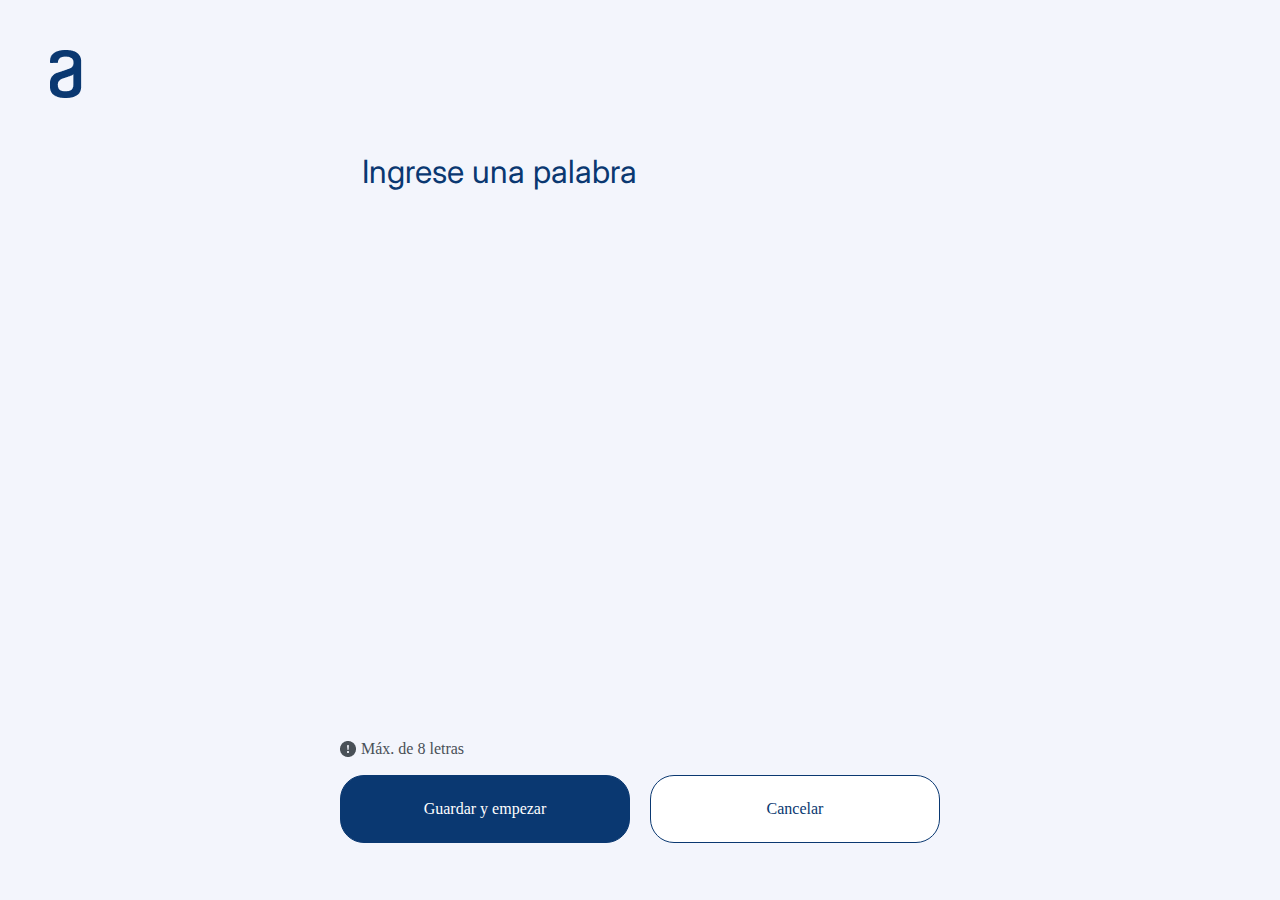
==== nuevapalabra.html @ d841c258 "Página para añadir palabra personalizada agregada" ====
<!DOCTYPE html>
<html lang="es">
  <head>
    <meta charset="UTF-8" />
    <meta http-equiv="X-UA-Compatible" content="IE=edge" />
    <meta name="viewport" content="width=device-width, initial-scale=1.0" />
    <title>Desafío 2 - Alura - Ahorcado</title>
    <link rel="preconnect" href="https://fonts.googleapis.com" />
    <link rel="preconnect" href="https://fonts.gstatic.com" crossorigin />
    <link
      href="https://fonts.googleapis.com/css2?family=Inter&display=swap"
      rel="stylesheet"
    />
    <link rel="stylesheet" href="estilos/normalize.css" />
    <link rel="stylesheet" href="estilos/styles.css" />
  </head>
  <body>
    <header>
      <div class="contenedor-logo">
        <img loading="lazy"" src="img/logo.png" alt="Logo Alura">
      </div>
    </header>

    <section class="contenedor-palabra-modificada">
      <textarea
        class="palabra-nueva"
        cols="10"
        rows="10"
        placeholder="Ingrese una palabra"
        required
      /></textarea>

      <div class="contenedor-botones-advertencia">
        <div class="advertencia">
          <img loading="lazy" src="img/Admiracion.png" alt="Signo admiración" />
          <p>Máx. de 8 letras</p>
        </div>
        <div class="contenedor-botones">
          <a class="botones-inicio" href="#">Guardar y empezar</a>
          <a class="botones-inicio" href="index.html">Cancelar</a>
        </div>
      </div>
    </section>
  </body>
</html>
---- estilos/styles.css ----
:root {
  --azulOscuro: #0a3871;
  --azulClaro: #f3f5fc;
  --grisClaro: #d8dfe8;
  --grisLigero: #e5e5e5;
  --grisOscuro: #495057;
  --blanco: #ffffff;
  --negro: #000000;
}
/* apply a natural box layout model to all elements, but allowing components to change */
html {
  box-sizing: border-box;
  font-size: 62.5%;
}
*,
*:before,
*:after {
  box-sizing: inherit;
}
body {
  margin: 0;
  font-size: 16px;
  background-color: var(--azulClaro);
}

.contenedor-logo {
  margin: 5rem;
}

.contenedor-botones-principales {
  position: absolute;
  top: 50%;
  left: 50%;
  transform: translate(-50%, -50%);
  max-width: 50%;
  text-align: center;
}

.botones-inicio {
  display: block;
  padding: 3rem;
  border-radius: 2.4rem;
  border: 1px solid var(--azulOscuro);
  text-decoration: none;
  text-align: center;
  margin: auto;
}

.contenedor-botones-principales a {
  background-color: var(--azulOscuro);
  color: var(--blanco);
  margin-bottom: 2rem;
}

.botones-inicio:last-child {
  background-color: var(--blanco);
  color: var(--azulOscuro);
}

@media (min-width: 768px) {
  .contenedor-botones-principales a {
    width: 32rem;
  }

  .botones-inicio:last-child {
    width: 28rem;
  }
}
.contenedor-palabra-modificada {
  display: flex;
  flex-direction: column;
  justify-content: space-between;
  height: 50rem;
  width: 90%;
  margin: auto;
}

@media (min-width: 768px) {
  .contenedor-palabra-modificada {
    height: auto;
    width: 60rem;
  }
}

.palabra-nueva {
  border: none;
  font-family: "Inter", sans-serif;
  font-size: 3.2rem;
  background-color: var(--azulClaro);
  margin-left: 2rem;
  resize: none;
  margin-bottom: 20rem;
  height: auto;
}

.palabra-nueva::placeholder {
  color: var(--azulOscuro);
}

.contenedor-palabra-modificada a {
  background-color: var(--azulOscuro);
  color: var(--blanco);
  margin-bottom: 2rem;
}
.advertencia {
  display: flex;
  flex-direction: row;
  justify-content: flex-start;
  align-items: center;
  gap: 0.5rem;
  margin-left: 2rem;
}
@media (min-width: 768px) {
  .advertencia {
    margin: 0;
  }
}
.advertencia img {
  margin-bottom: 0.2rem;
}
.advertencia p {
  color: var(--grisOscuro);
}

@media (min-width: 768px) {
  .contenedor-palabra-modificada
    .contenedor-botones-advertencia
    .contenedor-botones {
    display: flex;
    flex-direction: row;
    gap: 2rem;
  }
}

.contenedor-palabra-modificada .botones-inicio {
  width: 95%;
  padding: 2.4rem;
}

@media (min-width: 768px) {
  .contenedor-palabra-modificada .botones-inicio {
    width: 33.2rem;
  }
}
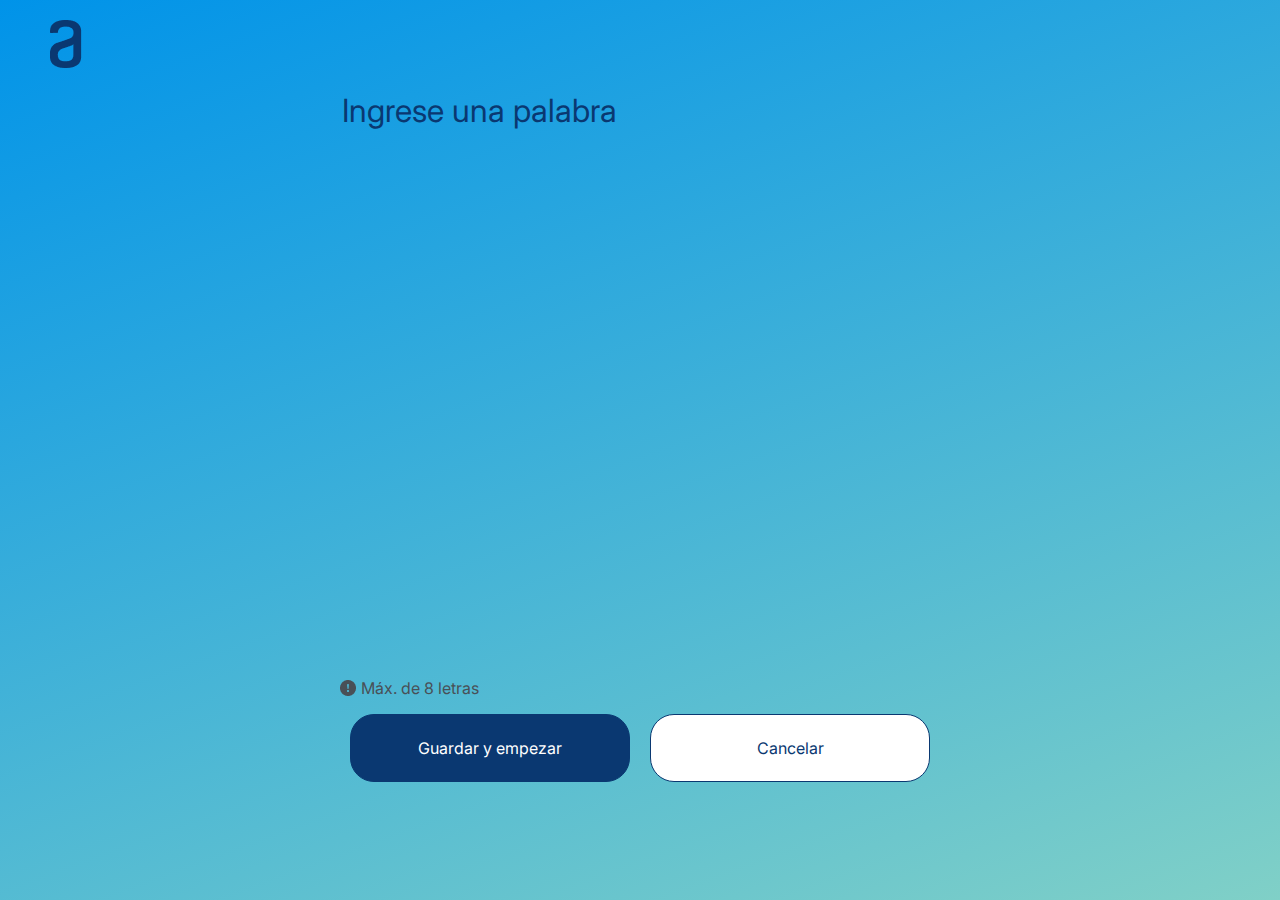
==== commit faee2576: "ventana modal agregada. Juego en su primera version completa." ====
--- a/nuevapalabra.html
+++ b/nuevapalabra.html
@@ -17,7 +17,9 @@
   <body>
     <header>
       <div class="contenedor-logo">
-        <img loading="lazy"" src="img/logo.png" alt="Logo Alura">
+        <a href="index.html">
+            <img loading="lazy"" src="img/logo.png" alt="Logo Alura">
+          </a>
       </div>
     </header>
 
@@ -36,10 +38,12 @@
           <p>Máx. de 8 letras</p>
         </div>
         <div class="contenedor-botones">
-          <a class="botones-inicio" href="#">Guardar y empezar</a>
-          <a class="botones-inicio" href="index.html">Cancelar</a>
+          <a class="boton agregar-palabra" href="nuevojuego.html">Guardar y empezar</a>
+          <a class="boton" href="index.html">Cancelar</a>
         </div>
       </div>
     </section>
+
+    <script src="js/agregarpalabras.js"></script>
   </body>
 </html>
--- a/estilos/styles.css
+++ b/estilos/styles.css
@@ -8,6 +8,7 @@
   --negro: #000000;
 }
 /* apply a natural box layout model to all elements, but allowing components to change */
+
 html {
   box-sizing: border-box;
   font-size: 62.5%;
@@ -17,14 +18,20 @@
 *:after {
   box-sizing: inherit;
 }
+
 body {
-  margin: 0;
   font-size: 16px;
-  background-color: var(--azulClaro);
+  background-image: linear-gradient(
+    160deg,
+    rgb(0, 147, 233) 0%,
+    rgb(128, 208, 199) 100%
+  );
+  font-family: "Inter", sans-serif;
+  background-attachment: fixed;
 }
 
 .contenedor-logo {
-  margin: 5rem;
+  margin: 2rem 0 2rem 5rem;
 }
 
 .contenedor-botones-principales {
@@ -36,7 +43,7 @@
   text-align: center;
 }
 
-.botones-inicio {
+.boton {
   display: block;
   padding: 3rem;
   border-radius: 2.4rem;
@@ -52,7 +59,7 @@
   margin-bottom: 2rem;
 }
 
-.botones-inicio:last-child {
+.boton:last-child {
   background-color: var(--blanco);
   color: var(--azulOscuro);
 }
@@ -62,7 +69,7 @@
     width: 32rem;
   }
 
-  .botones-inicio:last-child {
+  .boton:last-child {
     width: 28rem;
   }
 }
@@ -84,23 +91,31 @@
 
 .palabra-nueva {
   border: none;
-  font-family: "Inter", sans-serif;
   font-size: 3.2rem;
   background-color: var(--azulClaro);
-  margin-left: 2rem;
   resize: none;
-  margin-bottom: 20rem;
   height: auto;
+  overflow: hidden;
+  background-color: transparent;
+}
+@media (min-width: 768px) {
+  .palabra-nueva {
+    margin-bottom: 20rem;
+  }
 }
 
 .palabra-nueva::placeholder {
   color: var(--azulOscuro);
 }
 
-.contenedor-palabra-modificada a {
+.contenedor-palabra-modificada a,
+.contenedor-palabra-modificada button {
   background-color: var(--azulOscuro);
   color: var(--blanco);
   margin-bottom: 2rem;
+}
+.contenedor-palabra-modificada button:hover {
+  cursor: pointer;
 }
 .advertencia {
   display: flex;
@@ -128,17 +143,110 @@
     .contenedor-botones {
     display: flex;
     flex-direction: row;
-    gap: 2rem;
-  }
-}
-
-.contenedor-palabra-modificada .botones-inicio {
+  }
+}
+
+.contenedor-palabra-modificada .boton {
   width: 95%;
   padding: 2.4rem;
 }
 
 @media (min-width: 768px) {
-  .contenedor-palabra-modificada .botones-inicio {
+  .contenedor-palabra-modificada .boton {
     width: 33.2rem;
-  }
-}
+    margin: 0 1rem;
+  }
+}
+
+/** nuevojuego.html **/
+/* .contenedor-juego {
+  height: 70rem;
+} */
+/* .canvas-resultado {
+  display: grid;
+  grid-template-columns: 90% 10%;
+} */
+
+/* .canva-ahorcado {
+  width: 100%;
+} */
+
+.lineas-letras {
+  display: flex;
+  flex-direction: row;
+  justify-content: space-around;
+  align-items: center;
+  margin: auto;
+}
+@media (min-width: 768px) {
+  .lineas-letras {
+    width: 50%;
+  }
+}
+.contenedor-letra-linea {
+  text-align: center;
+  line-height: 0;
+  height: 5rem;
+  margin: 0 0.3rem 1rem 0.3rem;
+  display: flex;
+  flex-direction: column;
+  justify-content: space-around;
+}
+@media (min-width: 768px) {
+  .contenedor-letra-linea {
+    gap: 1;
+    margin-top: 0;
+    margin-bottom: 0;
+  }
+}
+.lineas {
+  width: 4rem;
+  height: 0.4rem;
+  background-color: var(--azulOscuro);
+}
+.letras-erroneas {
+  display: flex;
+  flex-direction: row;
+  justify-content: center;
+  height: 3rem;
+  align-items: center;
+}
+
+.letra-erronea {
+  margin-right: 1rem;
+}
+
+.teclado {
+  display: grid;
+  grid-template-columns: repeat(10, 1fr);
+  justify-items: center;
+  background-color: var(--grisOscuro);
+  border-radius: 0.5rem;
+  margin: 2rem 0;
+}
+
+.teclado .letra-teclado {
+  margin: 0.5rem 0;
+  border-radius: 0.5rem;
+  width: 3rem;
+  height: 5rem;
+}
+
+@media (min-width: 768px) {
+  .teclado .letra-teclado {
+    width: 5rem;
+  }
+}
+
+.teclado .letra-teclado:hover {
+  filter: brightness(75%);
+}
+
+.contenedor-juego .contenedor-botones {
+  display: block;
+}
+@media (min-width: 768px) {
+  .contenedor-juego .contenedor-botones {
+    display: flex;
+  }
+}
